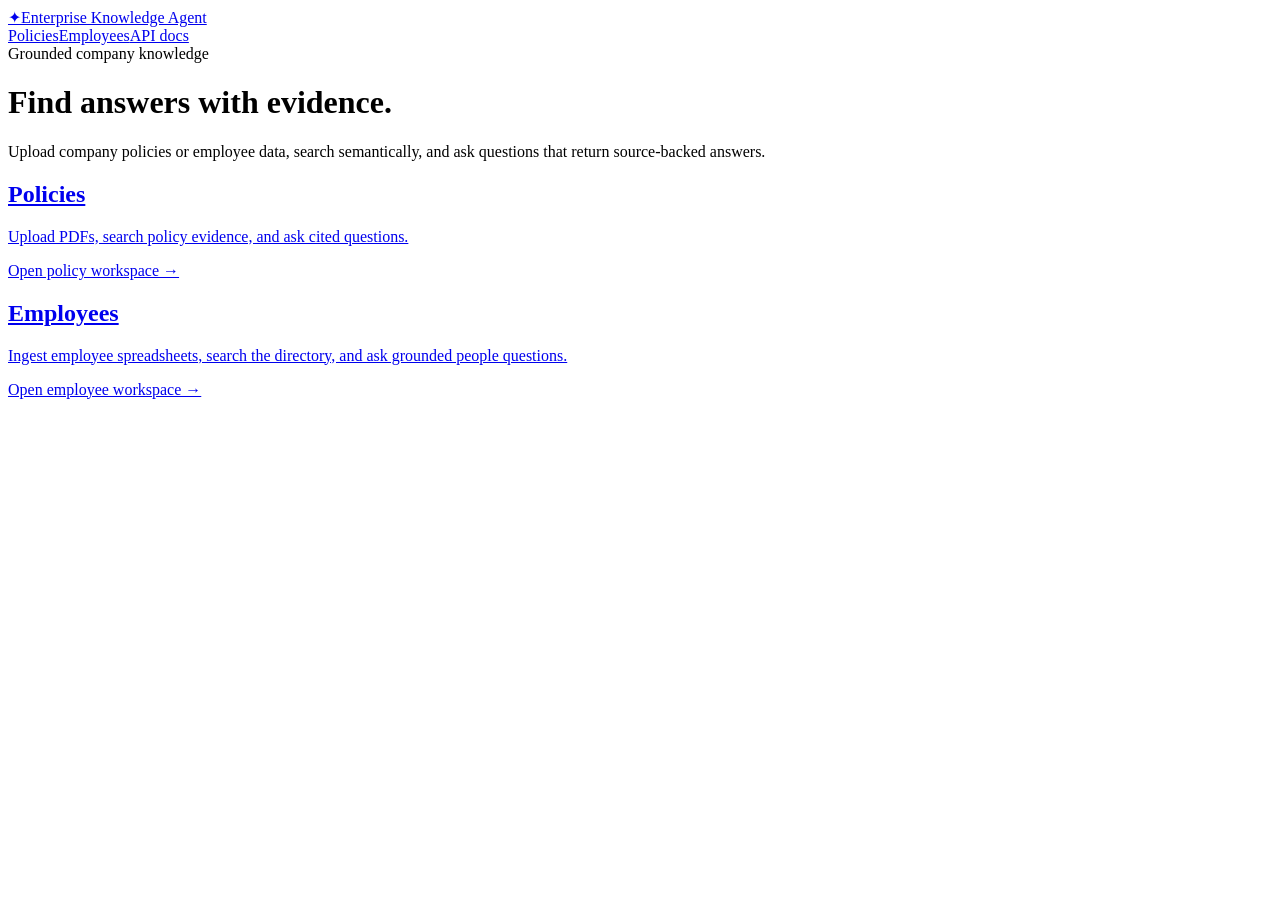
==== app/web/static/index.html @ 60b9c6e7 "Add UI for employee and policy management, including upload and search features" ====
<!doctype html>
<html lang="en">
  <head><meta charset="utf-8"><meta name="viewport" content="width=device-width, initial-scale=1"><title>Enterprise Knowledge Agent</title><link rel="stylesheet" href="/ui/styles.css"></head>
  <body data-page="home">
    <header class="topbar"><a class="brand" href="/ui/"><span class="brand-mark">✦</span>Enterprise Knowledge Agent</a><nav class="nav"><a href="/ui/policies-upload.html">Policies</a><a href="/ui/employees-upload.html">Employees</a><a href="/docs">API docs</a></nav></header>
    <main class="page"><div class="eyebrow">Grounded company knowledge</div><h1>Find answers with evidence.</h1><p class="lead">Upload company policies or employee data, search semantically, and ask questions that return source-backed answers.</p><section class="grid"><a class="card" href="/ui/policies-upload.html"><h2>Policies</h2><p>Upload PDFs, search policy evidence, and ask cited questions.</p><span class="action">Open policy workspace →</span></a><a class="card" href="/ui/employees-upload.html"><h2>Employees</h2><p>Ingest employee spreadsheets, search the directory, and ask grounded people questions.</p><span class="action">Open employee workspace →</span></a></section></main>
  </body>
</html>
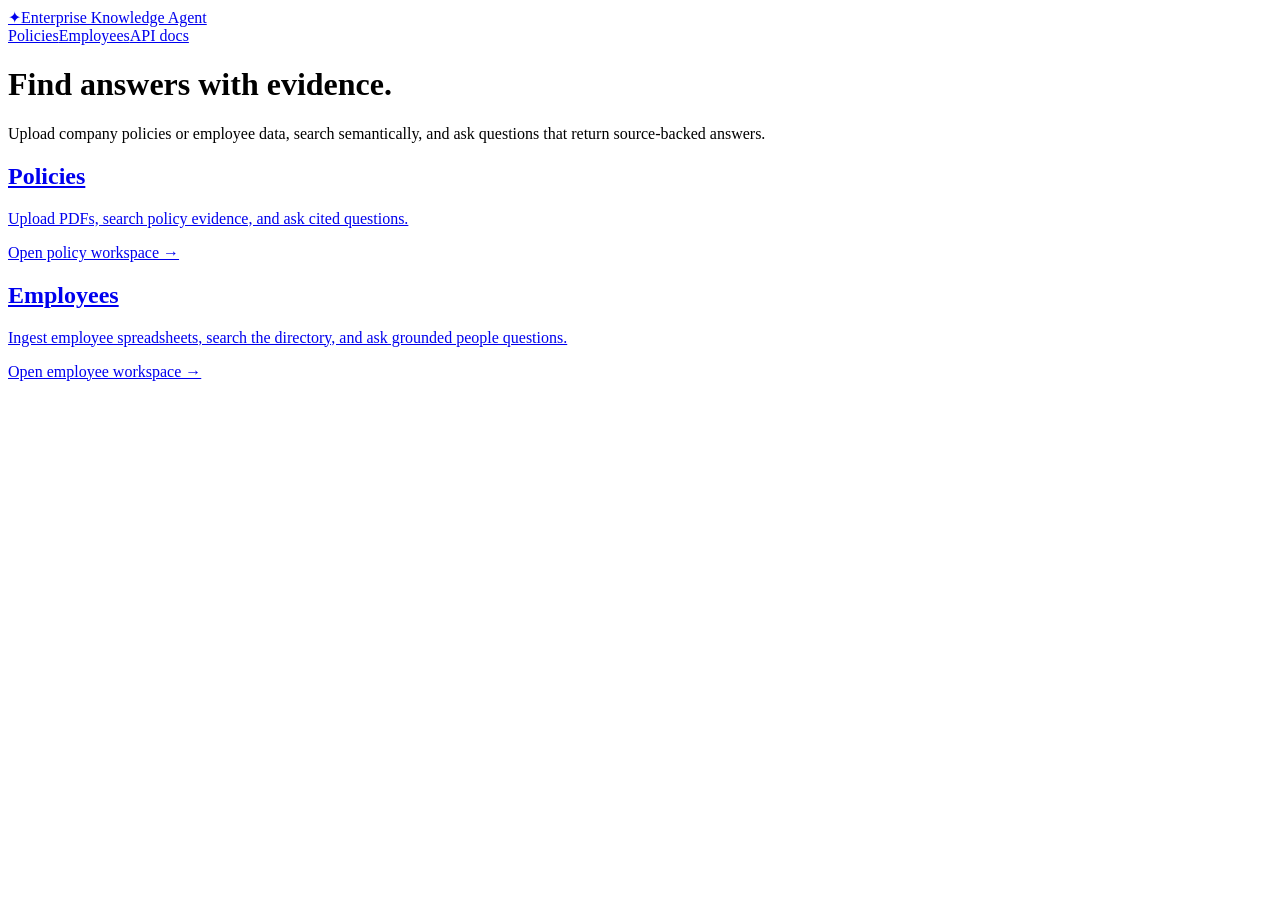
==== commit e5d98cd2: "feat: Enhance employee and policy management features - Added new filters for employee search and as" ====
--- a/app/web/static/index.html
+++ b/app/web/static/index.html
@@ -3,6 +3,7 @@
   <head><meta charset="utf-8"><meta name="viewport" content="width=device-width, initial-scale=1"><title>Enterprise Knowledge Agent</title><link rel="stylesheet" href="/ui/styles.css"></head>
   <body data-page="home">
     <header class="topbar"><a class="brand" href="/ui/"><span class="brand-mark">✦</span>Enterprise Knowledge Agent</a><nav class="nav"><a href="/ui/policies-upload.html">Policies</a><a href="/ui/employees-upload.html">Employees</a><a href="/docs">API docs</a></nav></header>
-    <main class="page"><div class="eyebrow">Grounded company knowledge</div><h1>Find answers with evidence.</h1><p class="lead">Upload company policies or employee data, search semantically, and ask questions that return source-backed answers.</p><section class="grid"><a class="card" href="/ui/policies-upload.html"><h2>Policies</h2><p>Upload PDFs, search policy evidence, and ask cited questions.</p><span class="action">Open policy workspace →</span></a><a class="card" href="/ui/employees-upload.html"><h2>Employees</h2><p>Ingest employee spreadsheets, search the directory, and ask grounded people questions.</p><span class="action">Open employee workspace →</span></a></section></main>
+    <main class="page"><h1>Find answers with evidence.</h1><p class="lead">Upload company policies or employee data, search semantically, and ask questions that return source-backed answers.</p><section class="grid"><a class="card" href="/ui/policies-upload.html"><h2>Policies</h2><p>Upload PDFs, search policy evidence, and ask cited questions.</p><span class="action">Open policy workspace →</span></a><a class="card" href="/ui/employees-upload.html"><h2>Employees</h2><p>Ingest employee spreadsheets, search the directory, and ask grounded people questions.</p><span class="action">Open employee workspace →</span></a></section></main>
+    <script src="/ui/app.js"></script>
   </body>
 </html>
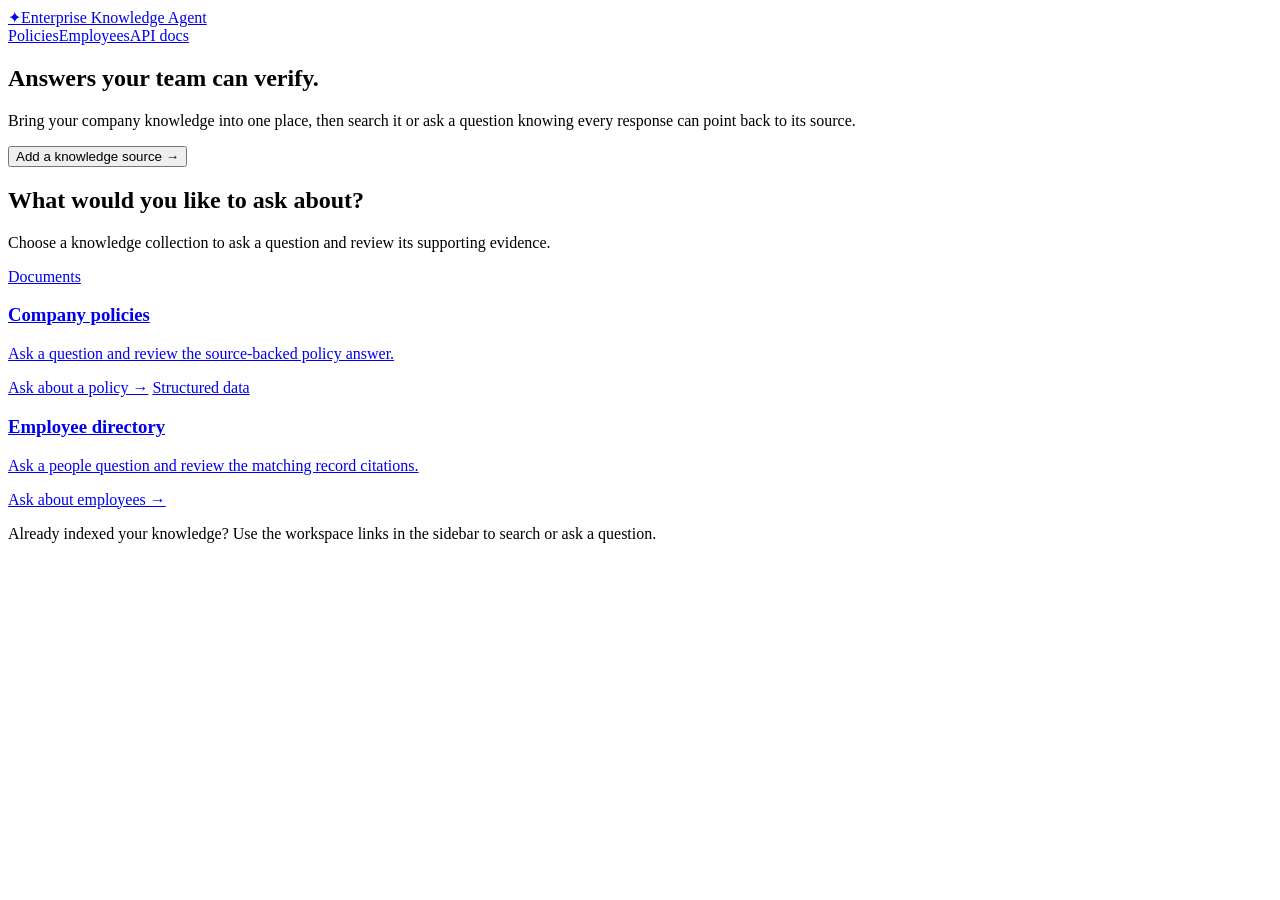
==== commit d7faa158: "feat: Revamp home page layout and add source picker dialog for enhanced user experience" ====
--- a/app/web/static/index.html
+++ b/app/web/static/index.html
@@ -3,7 +3,34 @@
   <head><meta charset="utf-8"><meta name="viewport" content="width=device-width, initial-scale=1"><title>Enterprise Knowledge Agent</title><link rel="stylesheet" href="/ui/styles.css"></head>
   <body data-page="home">
     <header class="topbar"><a class="brand" href="/ui/"><span class="brand-mark">✦</span>Enterprise Knowledge Agent</a><nav class="nav"><a href="/ui/policies-upload.html">Policies</a><a href="/ui/employees-upload.html">Employees</a><a href="/docs">API docs</a></nav></header>
-    <main class="page"><h1>Find answers with evidence.</h1><p class="lead">Upload company policies or employee data, search semantically, and ask questions that return source-backed answers.</p><section class="grid"><a class="card" href="/ui/policies-upload.html"><h2>Policies</h2><p>Upload PDFs, search policy evidence, and ask cited questions.</p><span class="action">Open policy workspace →</span></a><a class="card" href="/ui/employees-upload.html"><h2>Employees</h2><p>Ingest employee spreadsheets, search the directory, and ask grounded people questions.</p><span class="action">Open employee workspace →</span></a></section></main>
+    <main class="page home-page">
+      <section class="home-hero" aria-labelledby="home-title">
+        <h1 id="home-title">Answers your team can verify.</h1>
+        <p class="lead">Bring your company knowledge into one place, then search it or ask a question knowing every response can point back to its source.</p>
+        <button class="primary-link" id="source-picker-trigger" type="button" aria-haspopup="dialog">Add a knowledge source <span aria-hidden="true">→</span></button>
+      </section>
+      <section class="source-choice" id="choose-source" aria-labelledby="source-title">
+        <div class="section-intro">
+          <h2 id="source-title">What would you like to ask about?</h2>
+          <p>Choose a knowledge collection to ask a question and review its supporting evidence.</p>
+        </div>
+        <div class="source-options">
+          <a class="source-option" href="/ui/policies-ask.html"><span class="source-kind">Documents</span><h3>Company policies</h3><p>Ask a question and review the source-backed policy answer.</p><span class="action">Ask about a policy →</span></a>
+          <a class="source-option" href="/ui/employees-ask.html"><span class="source-kind">Structured data</span><h3>Employee directory</h3><p>Ask a people question and review the matching record citations.</p><span class="action">Ask about employees →</span></a>
+        </div>
+      </section>
+      <p class="home-note">Already indexed your knowledge? Use the workspace links in the sidebar to search or ask a question.</p>
+    </main>
+    <dialog class="source-modal" id="source-picker" aria-labelledby="source-picker-title" aria-describedby="source-picker-description">
+      <div class="modal-heading">
+        <div><h2 id="source-picker-title">Add a knowledge source</h2><p id="source-picker-description">Choose what you want to make searchable first.</p></div>
+        <button class="modal-close" type="button" data-close-source-picker aria-label="Close source picker">Close</button>
+      </div>
+      <div class="modal-options">
+        <a class="source-option" href="/ui/policies-upload.html"><span class="source-kind">Documents</span><h3>Policy upload</h3><p>Upload a PDF to search policy evidence and ask cited questions.</p><span class="action">Choose policy PDF →</span></a>
+        <a class="source-option" href="/ui/employees-upload.html"><span class="source-kind">Structured data</span><h3>Employee directory upload</h3><p>Upload an Excel file to search your people directory.</p><span class="action">Choose employee file →</span></a>
+      </div>
+    </dialog>
     <script src="/ui/app.js"></script>
   </body>
 </html>
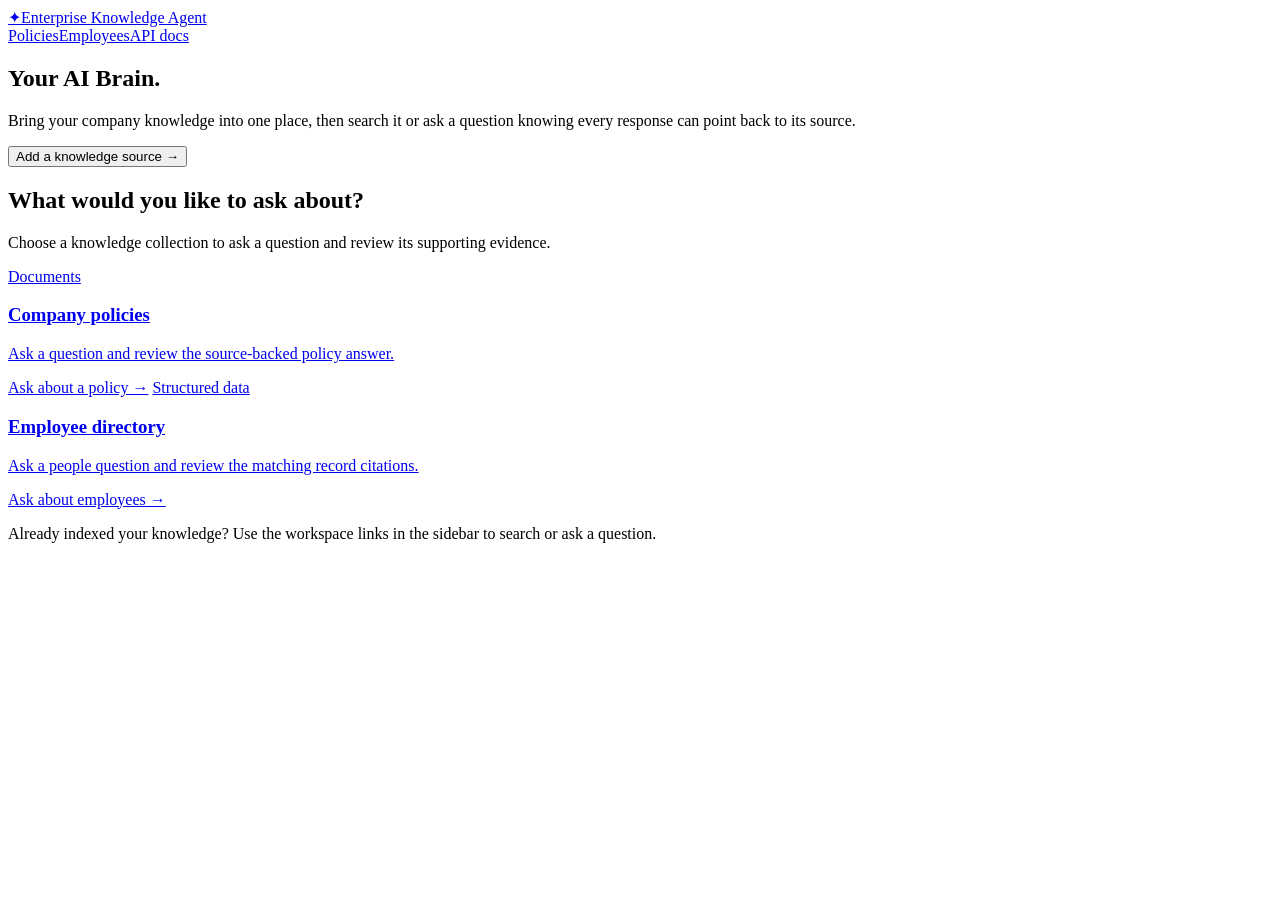
==== commit c716e0b7: "feat: Add compliance agent page and enhance chat functionality with improved evidence retrieval and " ====
--- a/app/web/static/index.html
+++ b/app/web/static/index.html
@@ -5,7 +5,7 @@
     <header class="topbar"><a class="brand" href="/ui/"><span class="brand-mark">✦</span>Enterprise Knowledge Agent</a><nav class="nav"><a href="/ui/policies-upload.html">Policies</a><a href="/ui/employees-upload.html">Employees</a><a href="/docs">API docs</a></nav></header>
     <main class="page home-page">
       <section class="home-hero" aria-labelledby="home-title">
-        <h1 id="home-title">Answers your team can verify.</h1>
+        <h1 id="home-title">Your AI Brain.</h1>
         <p class="lead">Bring your company knowledge into one place, then search it or ask a question knowing every response can point back to its source.</p>
         <button class="primary-link" id="source-picker-trigger" type="button" aria-haspopup="dialog">Add a knowledge source <span aria-hidden="true">→</span></button>
       </section>
